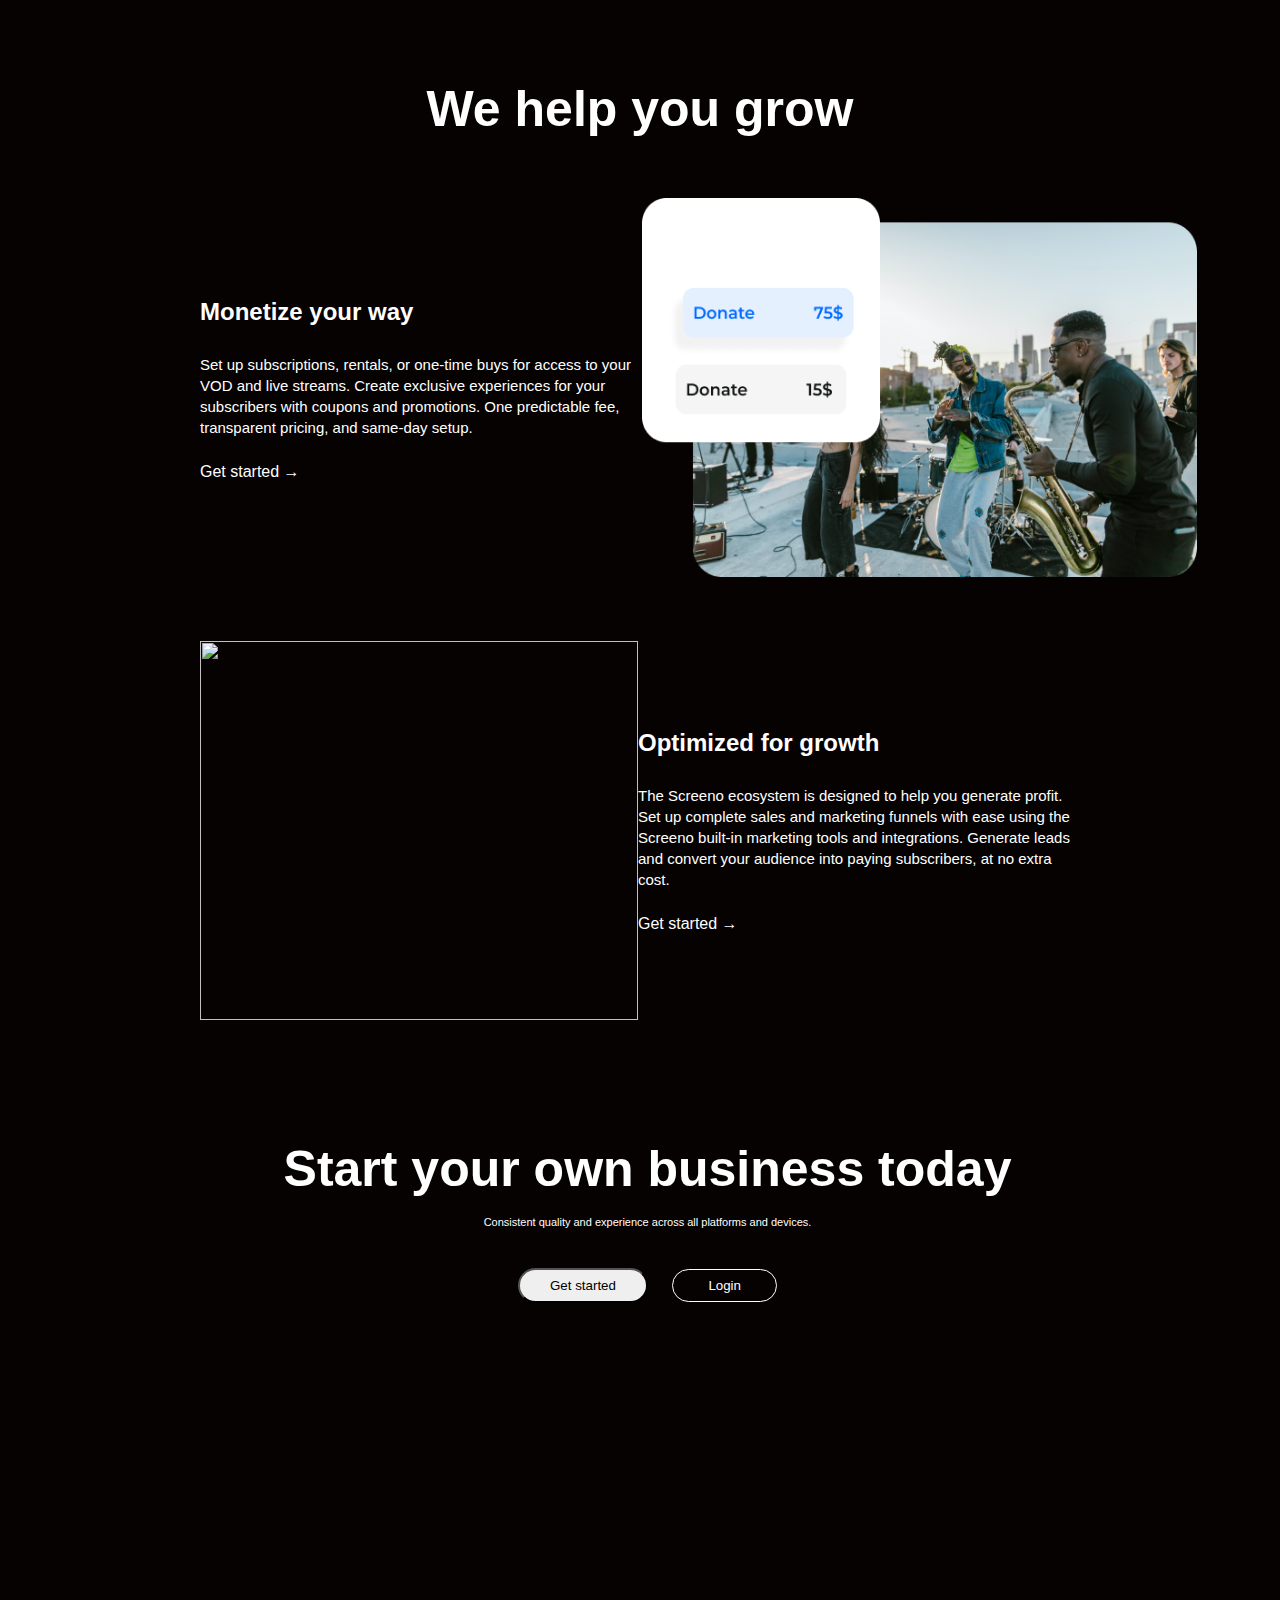
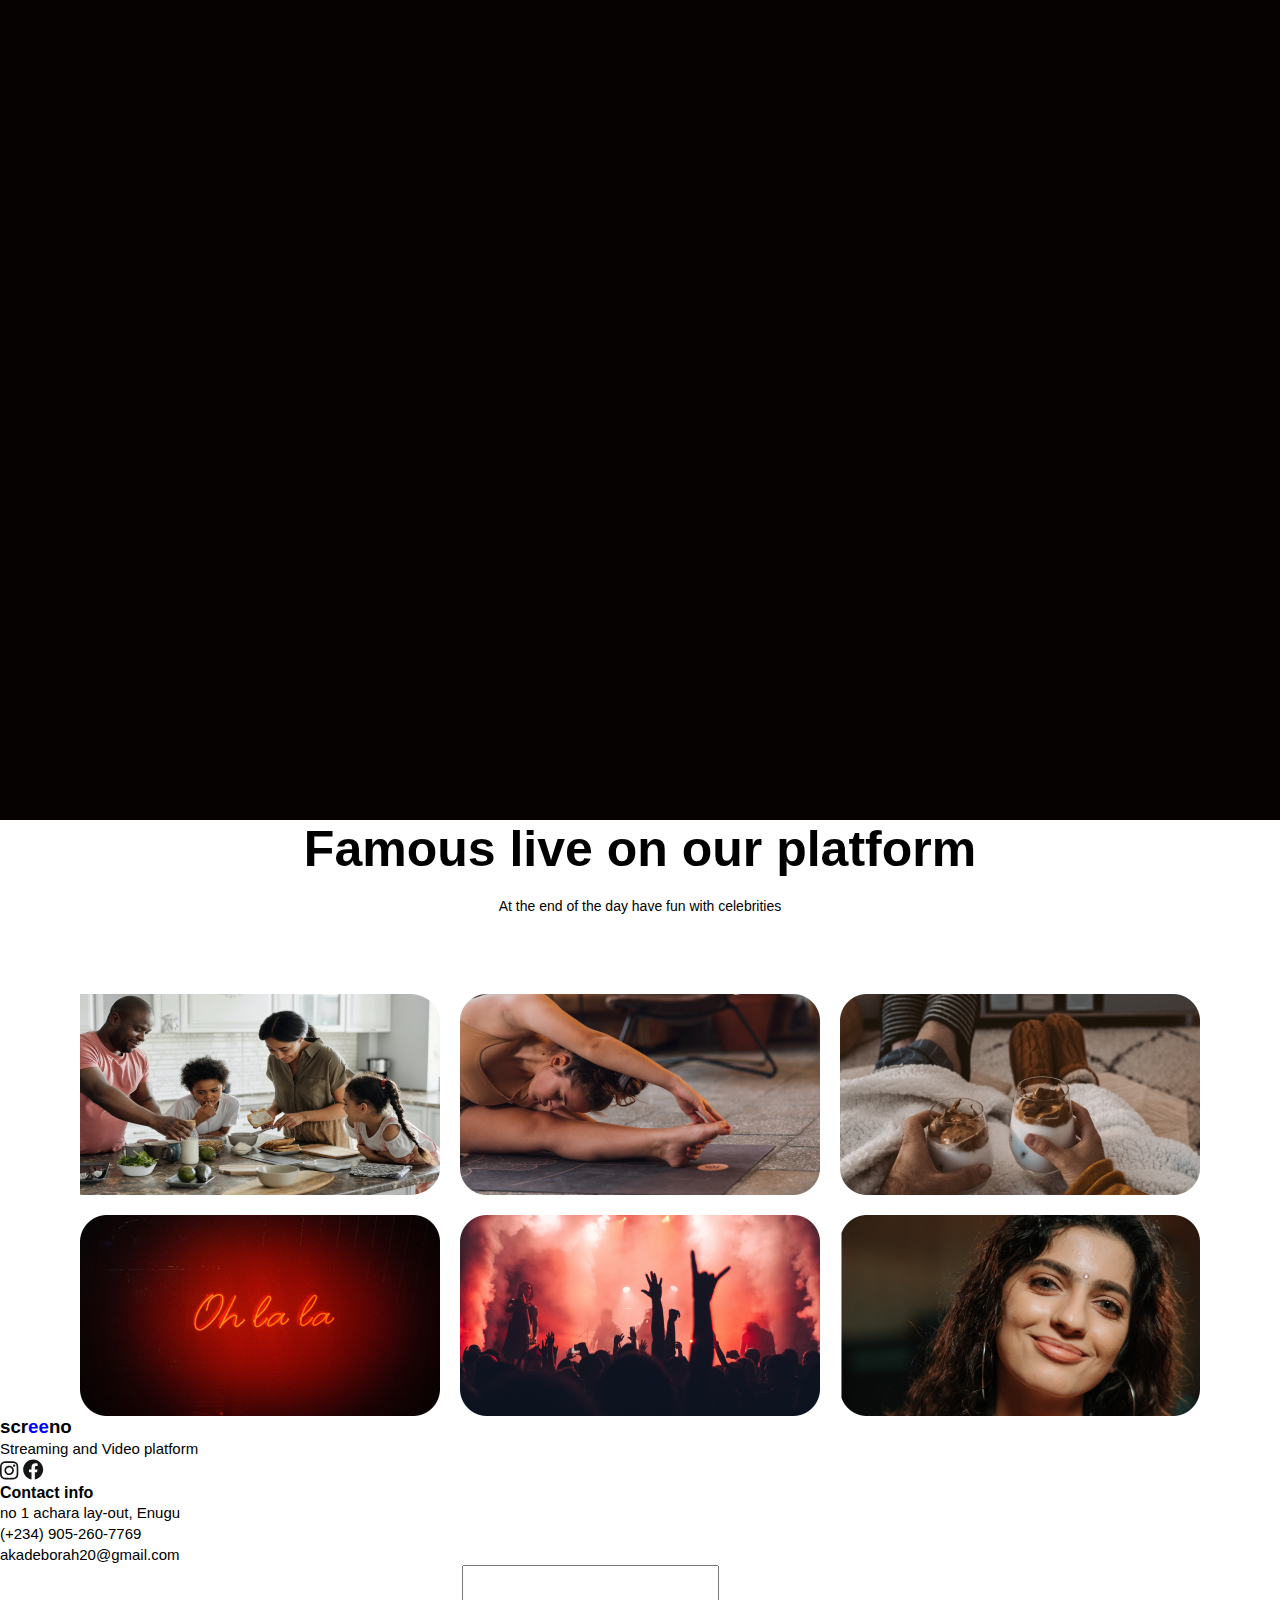
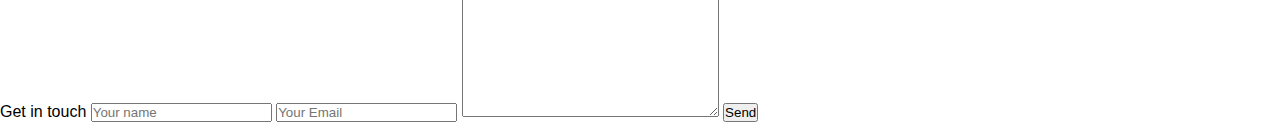
==== index.html @ b6d6ab67 "worked on section" ====
<!DOCTYPE html>
<html lang="en">
<head>
  <meta charset="UTF-8">
  <meta http-equiv="X-UA-Compatible" content="IE=edge">
  <meta name="viewport" content="width=device-width, initial-scale=1.0">
  <title>Document</title>
  <link rel="stylesheet" href="assets/css/all.min.css">

  <link rel="stylesheet" href="index.css">
</head>
<body>
  <div id="page1">
    <h1 class="head">We help you grow</h1>
    <div class="flex1">
    <div>
      <h2 class="head2">Monetize your way</h2>
      <p class="para">Set up subscriptions, rentals, or one-time buys for access to your VOD and live streams. Create exclusive experiences for your subscribers with coupons and promotions. One predictable fee, transparent pricing, and same-day setup.</p>
       <span class="spa">Get started <i>&rarr;</i></span>
    </div>
    <div>
      <img src="image/Group 29.png" alt="" width="555px" height="
      379px">
      </div>

    </div>

    <div class="contain">
      <div class="imgs">
        <img src="image/Group 34.png" alt="" width="100%" height="100%">
      </div>
      <div class="part1">
        <h2 class="head2">Optimized for growth</h2>
        <p class="para">The Screeno ecosystem is designed to help you generate profit. Set up complete sales and marketing funnels with ease using the Screeno built-in marketing tools and integrations. Generate leads and convert your audience into paying subscribers, at no extra cost.</p>
        <span class="spa">Get started <i>&rarr;</i></span>
      </div>
    </div>

    <div class="contain2">
      <h2 class="head-2">Start your own business today</h2>
      <span class="small">Consistent quality and experience across all platforms and devices.</span>
      <div>
      <button class="opaque">Get started</button>
      <button class="transp">Login</button>
    </div>
      <video src="image/production.mp4" type="video/mp4" autoplay="true" loading="lazy"></video>
    </div>


  </div>

  <div class="page2">
    <h2 class="head-3">Famous live on our platform</h2>
    <span class="spa1">At the end of the day have fun with celebrities</span>
    <div class="big-img">
      <img src="image/Rectangle 8.png" alt="">
      <img src="image/Rectangle 9.png" alt="">
      <img src="image/Rectangle 10.png" alt="">
      <img src="image/Rectangle 12.png" alt="">
      <img src="image/Rectangle 13.png" alt="">
      <img src="image/Rectangle 14.png" alt="">
    </div>
  </div>

  <div class="page3">
  <div>
    <h3>scr<span class="gren">ee</span>no</h3>
    <p>Streaming and Video platform</p>
    <div>
      <!-- flex justify content space between -->
      <img src="image/instagram.svg" width="" height="">
      <img src="image/facebook.svg" width="" height="">
    </div>
  </div>

  <div>
    <h4>Contact info</h4>
    <p>no 1 achara lay-out, Enugu</p>
    <p>(+234) 905-260-7769</p>
    <p>akadeborah20@gmail.com</p>
  </div>

  <div>
    <label for="">Get in touch</label>
    <input type="text" placeholder="Your name">
    <input type="email" placeholder="Your Email">
    <textarea name="" id="" cols="30" rows="10"></textarea>
    <button>Send</button>

  </div>

</div>
  
  <script src="index.js"></script>
  <script src="assets/js/all.min.js"></script>
</body>
</html>
---- index.css ----
*{
  padding: 0;
  margin: 0;
  box-sizing: border-box;
  font-family: Arial, Helvetica, sans-serif;
}

p{
  line-height: 1.4em;
  font-size: 15px;
  width: 442px;
}
.head2{
  margin-bottom: 28px;
}

#page1{
  color: white;
  background-color: #060202;
  width:100%;
  height:2420px;
  padding: 80px 200px;
}
.head{
  text-align: center;
  font-size: 50px;
}
.flex1{
  margin-top: 60px;
  margin-bottom: 60px;
  display: flex;
  justify-content: space-between;
  align-items: center;
}

.spa{
  display: block;
  margin-top: 25px;
}
i:hover{
  color: blue;
}

.contain{
  display: flex;
  justify-content: space-between;
  align-items: center;
  margin-top: 60px;
}

.imgs{
  width: 555px;
  height: 379px;
}

.contain2{
  margin: 100px 0 0 15px;
  display: flex;
  flex-direction: column;
  justify-content: center;
  align-items: center;
}

.head-2{
  margin: 20px 0 18px 0px ;
   font-size: 50px;
}

.small{
  font-size: 11px;
  margin-bottom: 40px;
}

.opaque{
border-radius: 30px;
 padding: 8px 30px 8px 30px;
}
.transp{
  background-color: transparent;
  color: white;
  border: 0.5px solid white;
  padding: 8px 35px 8px 35px;
  border-radius: 30px;
  margin-left: 20px;
}

video{
  width: 790px;
  height: 529px;
}

.big-img img{
  width: 360px;
  height: 201px;
}

.page2{
  display: flex;
  flex-direction: column;
  align-items: center;
  justify-content: center;
  background-color: white;
}
.head-3{
  font-size: 50px;
}
.spa1{
  font-size: 14px;
  margin-bottom: 80px;
  margin-top: 20px;
}
.big-img{
  display: grid;
  grid-template-columns: repeat(3, 1fr);
  gap: 20px;
}
.gren{
  color: blue;
}
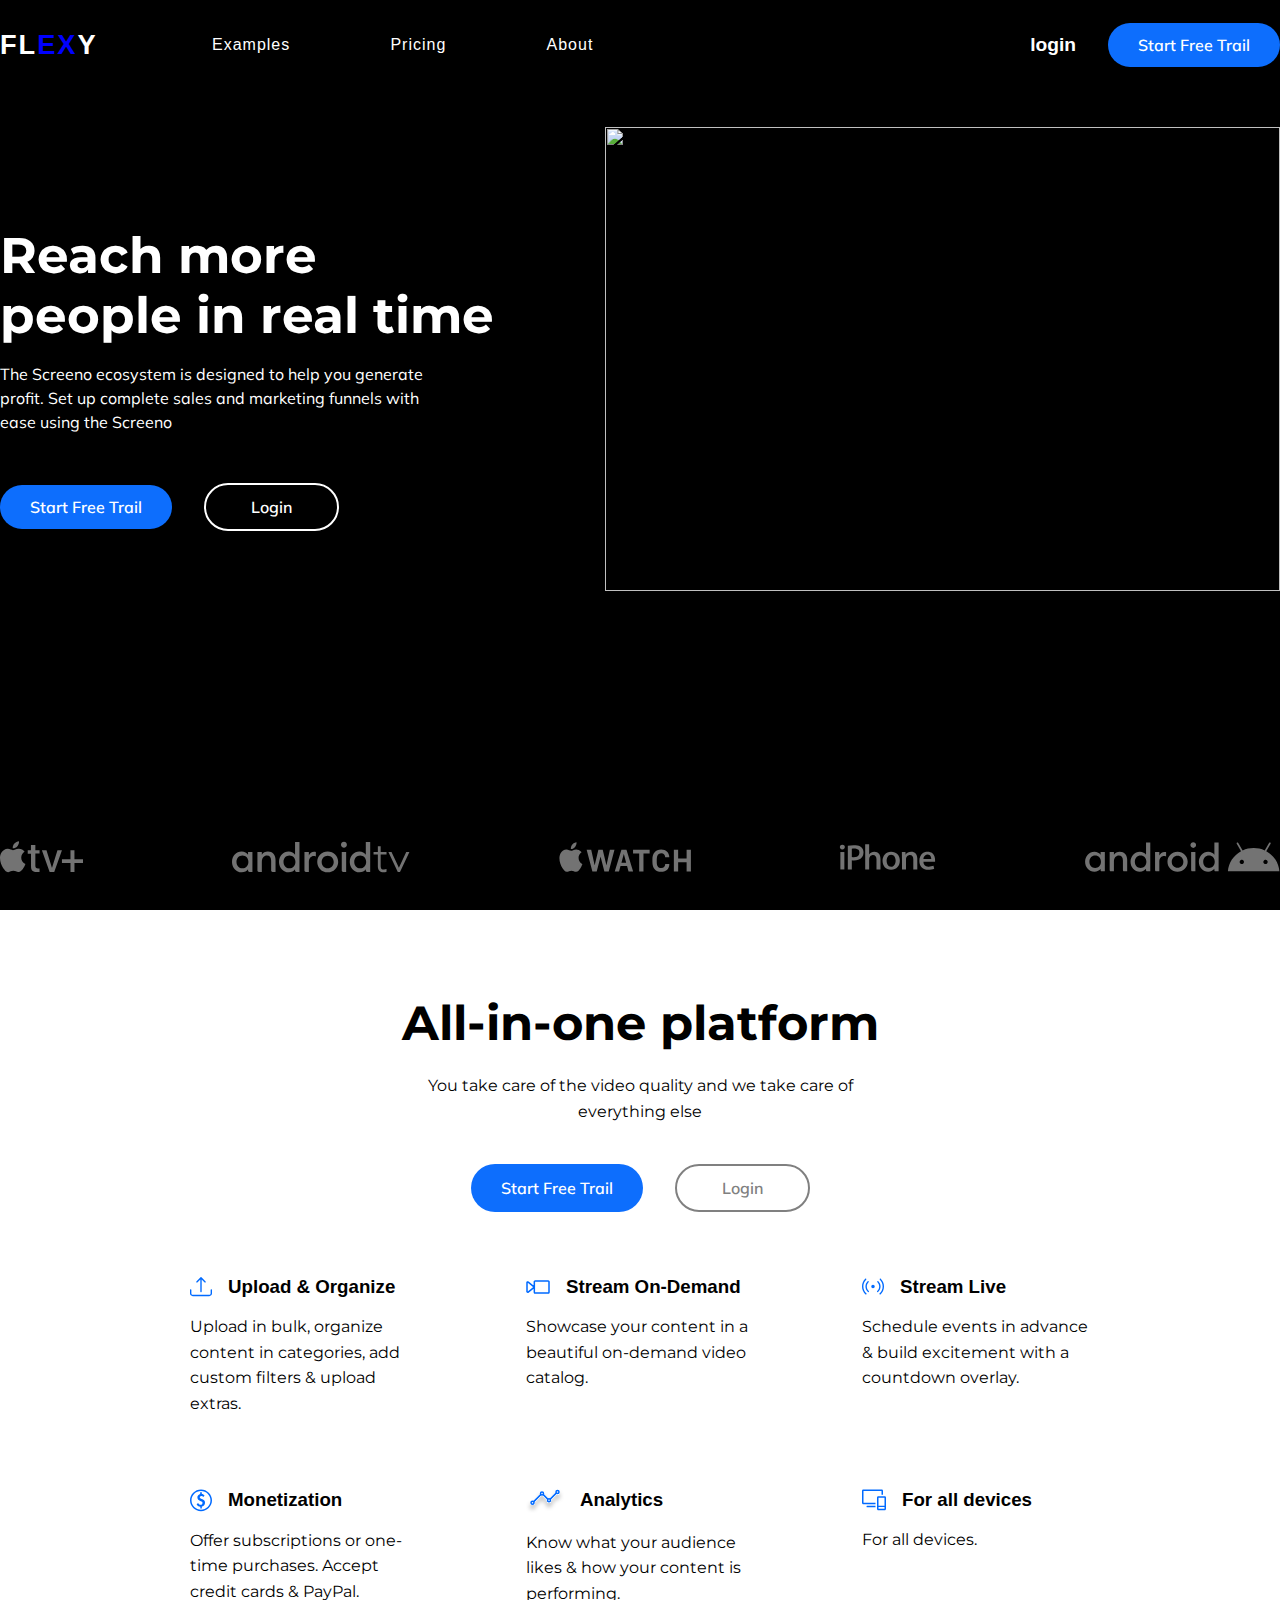
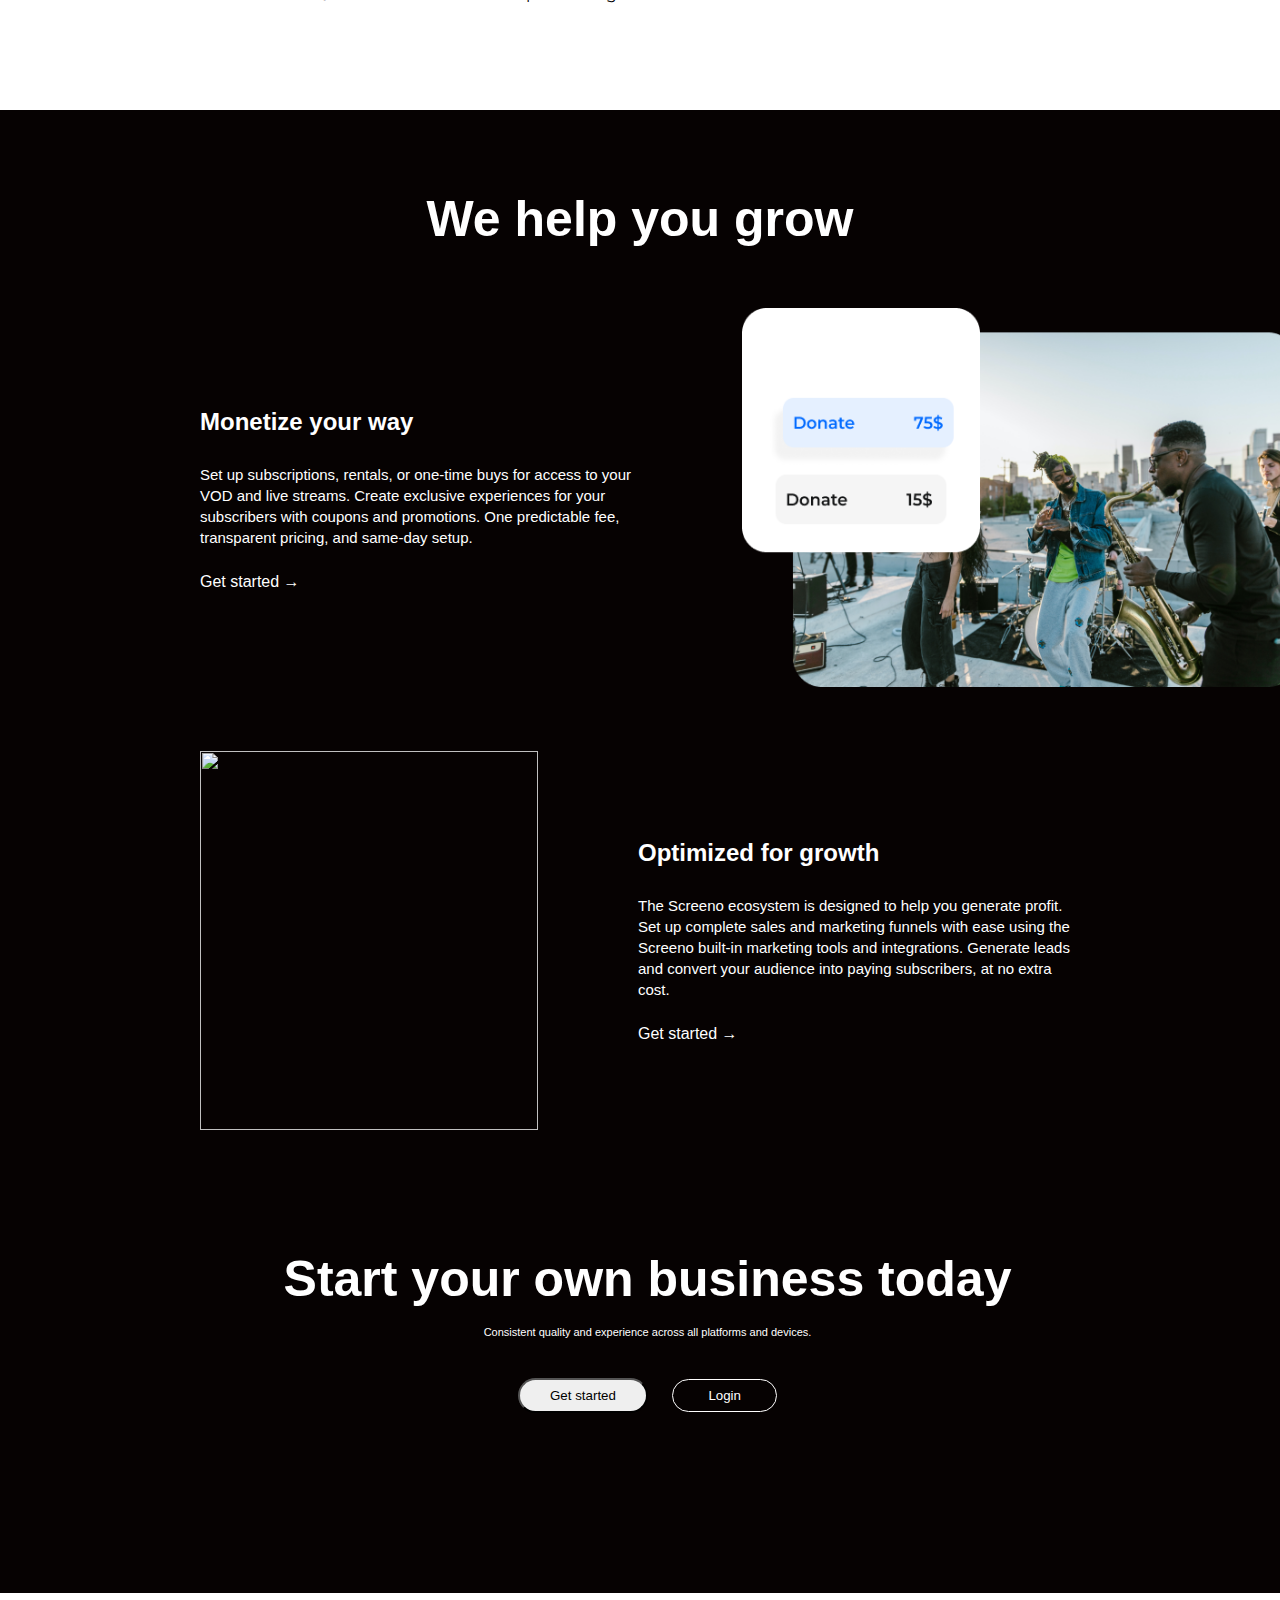
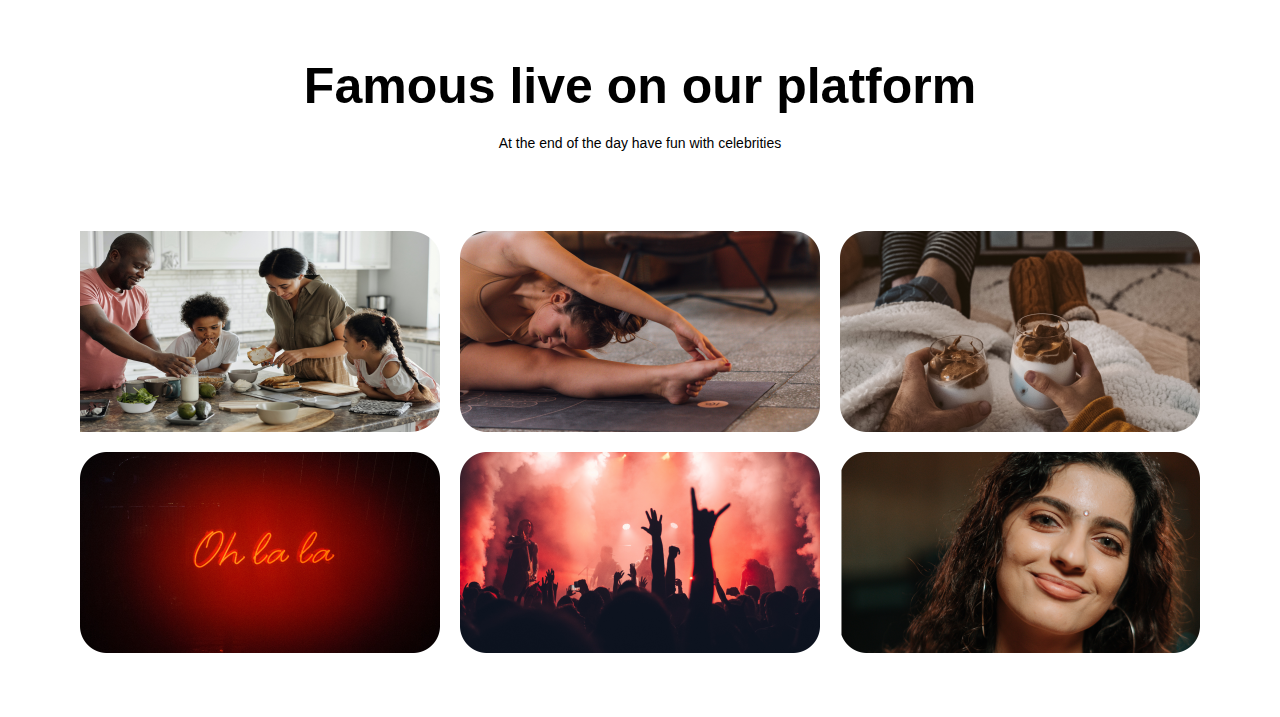
==== commit 091aef1f: "completed" ====
--- a/index.html
+++ b/index.html
@@ -1,97 +1,205 @@
 <!DOCTYPE html>
 <html lang="en">
+
 <head>
   <meta charset="UTF-8">
   <meta http-equiv="X-UA-Compatible" content="IE=edge">
   <meta name="viewport" content="width=device-width, initial-scale=1.0">
+  <link rel="stylesheet" href="./index.css">
+  <link rel="stylesheet" href="./index2.css">
   <title>Document</title>
-  <link rel="stylesheet" href="assets/css/all.min.css">
-
-  <link rel="stylesheet" href="index.css">
 </head>
+
 <body>
-  <div id="page1">
-    <h1 class="head">We help you grow</h1>
-    <div class="flex1">
-    <div>
-      <h2 class="head2">Monetize your way</h2>
-      <p class="para">Set up subscriptions, rentals, or one-time buys for access to your VOD and live streams. Create exclusive experiences for your subscribers with coupons and promotions. One predictable fee, transparent pricing, and same-day setup.</p>
-       <span class="spa">Get started <i>&rarr;</i></span>
-    </div>
-    <div>
-      <img src="image/Group 29.png" alt="" width="555px" height="
-      379px">
-      </div>
-
-    </div>
-
-    <div class="contain">
-      <div class="imgs">
-        <img src="image/Group 34.png" alt="" width="100%" height="100%">
-      </div>
-      <div class="part1">
-        <h2 class="head2">Optimized for growth</h2>
-        <p class="para">The Screeno ecosystem is designed to help you generate profit. Set up complete sales and marketing funnels with ease using the Screeno built-in marketing tools and integrations. Generate leads and convert your audience into paying subscribers, at no extra cost.</p>
-        <span class="spa">Get started <i>&rarr;</i></span>
-      </div>
-    </div>
-
-    <div class="contain2">
-      <h2 class="head-2">Start your own business today</h2>
-      <span class="small">Consistent quality and experience across all platforms and devices.</span>
+
+  <nav class="nav">
+    <div class="nav-inner">
+      <div class="nav-logo">
+        <a href="/">Fl<span style="color:blue ;">ex</span>y</a>
+      </div>
+      <div class="hamburger">
+        <span></span><span></span><span></span>
+      </div>
+      <div class="nav-links">
+        <ul>
+          <li><a href="#">Examples</a></li>
+          <li><a href="#">Pricing</a></li>
+          <li><a href="#">About</a></li>
+        </ul>
+        <ul>
+          <li><a href="#">login</a></li>
+          <li><a href="#">
+              <button class="btn btn-primary">Start Free Trail</button>
+            </a></li>
+        </ul>
+      </div>
+  </nav>
+
+  <!-- //hero is commpleted in desktop -->
+  <section class="firstSection">
+    <div class="hero">
+      <div class="top">
+        <div class="caption">
+          <h1>Reach more people in real time</h1>
+          <p>The Screeno ecosystem is designed to help you generate profit. Set up complete sales and marketing
+            funnels
+            with ease using the Screeno</p>
+          <div class="btn-wrap">
+            <button class="btn btn-primary">
+              Start Free Trail</button>
+            <button class="btn btn-light">Login</button>
+          </div>
+        </div>
+        <div class="hero-bg">
+          <img src="./image/Group35.svg" alt="">
+        </div>
+      </div>
+      <div class="partners">
+        <img src="./image/Vector (1).svg" class="tv" alt="">
+        <img src="./image/Group.svg" class="tv" alt="">
+        <img src="./image/Group (1).svg" class="tv" alt="">
+        <img src="./image/g3009.svg" class="tv" alt="">
+        <img src="./image/Group 1.svg" class="tv" alt="">
+      </div>
+  </section>
+
+  <section class="secondSection">
+    <div class="innerContainer">
+      <h2>All-in-one platform</h2>
+      <p>You take care of the video quality and we take care of everything else</p>
+      <div class="btnsWrap">
+        <button class="btn btn-primary">
+          Start Free Trail</button>
+        <button class="btn btn-dark">Login</button>
+      </div>
+      <div class="box-Container">
+        <!-- //content coming from js -->
+      </div>
+    </div>
+  </section>
+  <section>
+    <div id="page1">
+      <h1 class="head">We help you grow</h1>
+      <div class="flex1">
+        <div style="margin-right: 100px;">
+          <h2 class="head2">Monetize your way</h2>
+          <p class="para">Set up subscriptions, rentals, or one-time buys for access to your VOD and live streams.
+            Create exclusive experiences for your subscribers with coupons and promotions. One predictable fee,
+            transparent pricing, and same-day setup.</p>
+          <span class="spa">Get started <i>&rarr;</i></span>
+        </div>
+        <div>
+          <img src="image/Group 29.png" alt="" width="555px" height="
+          379px">
+        </div>
+      </div>
+
+      <div class="contain">
+        <div class="imgs" style="margin-right: 100px;">
+          <img src="image/Group 34.png" alt="" width="100%" height="100%">
+        </div>
+        <div class="part1">
+          <h2 class="head2">Optimized for growth</h2>
+          <p class="para">The Screeno ecosystem is designed to help you generate profit. Set up complete sales and
+            marketing funnels with ease using the Screeno built-in marketing tools and integrations. Generate leads
+            and convert your audience into paying subscribers, at no extra cost.</p>
+          <span class="spa">Get started <i>&rarr;</i></span>
+        </div>
+      </div>
+
+      <div class="contain2">
+        <h2 class="head-2">Start your own business today</h2>
+        <span class="small">Consistent quality and experience across all platforms and devices.</span>
+        <div>
+          <button class="opaque">Get started</button>
+          <button class="transp">Login</button>
+        </div>
+        <img src="./image/videoimg.svg" alt="" style="margin-top: 100px;">
+      </div>
+
+
+    </div>
+
+    <div class="page2">
+      <h2 class="head-3">Famous live on our platform</h2>
+      <span class="spa1">At the end of the day have fun with celebrities</span>
+      <div class="big-img">
+        <img src="image/Rectangle 8.png" alt="">
+        <img src="image/Rectangle 9.png" alt="">
+        <img src="image/Rectangle 10.png" alt="">
+        <img src="image/Rectangle 12.png" alt="">
+        <img src="image/Rectangle 13.png" alt="">
+        <img src="image/Rectangle 14.png" alt="">
+      </div>
+    </div>
+
+    <div class="page3">
+  </section>
+  <!-- <section class="lastSection">
+    <div class="bottom">
+      <div class="firstFlexChild">
+        <h3 style="margin-bottom: 50px;">scr<span class="gren">ee</span>no</h3>
+        <div>
+          <p>Streaming and Video platform</p>
+          <img src="image/instagram.svg" width="" height="">
+          <img src="image/facebook.svg" width="" height="">
+        </div>
+      </div>
+
       <div>
-      <button class="opaque">Get started</button>
-      <button class="transp">Login</button>
-    </div>
-      <video src="image/production.mp4" type="video/mp4" autoplay="true" loading="lazy"></video>
-    </div>
-
-
-  </div>
-
-  <div class="page2">
-    <h2 class="head-3">Famous live on our platform</h2>
-    <span class="spa1">At the end of the day have fun with celebrities</span>
-    <div class="big-img">
-      <img src="image/Rectangle 8.png" alt="">
-      <img src="image/Rectangle 9.png" alt="">
-      <img src="image/Rectangle 10.png" alt="">
-      <img src="image/Rectangle 12.png" alt="">
-      <img src="image/Rectangle 13.png" alt="">
-      <img src="image/Rectangle 14.png" alt="">
-    </div>
-  </div>
-
-  <div class="page3">
-  <div>
-    <h3>scr<span class="gren">ee</span>no</h3>
-    <p>Streaming and Video platform</p>
-    <div>
-      <!-- flex justify content space between -->
-      <img src="image/instagram.svg" width="" height="">
-      <img src="image/facebook.svg" width="" height="">
-    </div>
-  </div>
-
-  <div>
-    <h4>Contact info</h4>
-    <p>no 1 achara lay-out, Enugu</p>
-    <p>(+234) 905-260-7769</p>
-    <p>akadeborah20@gmail.com</p>
-  </div>
-
-  <div>
-    <label for="">Get in touch</label>
-    <input type="text" placeholder="Your name">
-    <input type="email" placeholder="Your Email">
-    <textarea name="" id="" cols="30" rows="10"></textarea>
-    <button>Send</button>
-
-  </div>
-
-</div>
-  
-  <script src="index.js"></script>
-  <script src="assets/js/all.min.js"></script>
+        <h4 style="margin-bottom: 20px;">Contact info</h4>
+        <p style="margin-bottom: 20px;">no 1 achara lay-out, Enugu</p>
+        <p style="margin-bottom: 20px;">(+234) 905-260-7769</p>
+        <p style="margin-bottom: 20px;">akadeborah20@gmail.com</p>
+      </div>
+
+      <div class="input">
+        <h4>Get in touch</h4>
+        <input type="text" placeholder="Your name">
+        <input type="email" placeholder="Your Email">
+        <textarea name="" id="" cols="30" rows="10"></textarea>
+        <button class="startfreetrial send">Send</button>
+      </div>
+    </div>
+    <div style="width: 100vw; height: 1px; background-color: #C9C9C9;"></div>
+    <div style="text-align: center; font-size: xx-small; margin-top: 10px;">
+      ©2022 Screeno Ltd, All rights reserved
+    </div>
+    </div>
+  </section>
+  <span>
+  </span> -->
+  <script>
+    const boxcon = document.querySelector('.box-Container');
+    const obj = [{
+      url: './image/Group(3).svg', title: "Upload & Organize", para: "Upload in bulk, organize content in categories, add custom filters & upload extras.",
+    }, {
+
+      url: "./image/Vector(12).svg", title: "Stream On-Demand", para: "Showcase your content in a beautiful on-demand video catalog.",
+    }, {
+      url: './image/Vector(2).svg', title: "Stream Live", para: "Schedule events in advance & build excitement with a countdown overlay.",
+    }, {
+      url: './image/Vector(3).svg', title: "Monetization", para: "Offer subscriptions or one-time purchases. Accept credit cards & PayPal.",
+    }, {
+      url: './image/Group16.svg', title: "Analytics", para: "Know what your audience likes & how your content is performing.",
+    }, {
+      url: './image/Group17.svg', title: "For all devices", para: "For all devices.",
+    },]
+    const midSec =
+      obj.map((x) => {
+        return `
+    <div class="box">
+         <div > 
+        <img src=${x.url} alt=${x.title}>
+        <h3>${x.title}</h3>
+        </div>
+        <p>${x.para}</p>
+        
+    </div>`
+        console.log(x.image)
+      }).join('')
+    boxcon.innerHTML = midSec; 
+  </script>
 </body>
+
 </html>--- a/index.css
+++ b/index.css
@@ -1,119 +1,309 @@
+
+@import url('https://fonts.googleapis.com/css2?family=Montserrat:ital,wght@0,300;0,400;0,500;0,600;0,700;0,800;0,900;1,300;1,400;1,500;1,600;1,700;1,800;1,900&family=Mulish:ital,wght@0,400;0,500;0,600;0,700;1,400;1,500;1,600&display=swap');
 *{
-  padding: 0;
-  margin: 0;
-  box-sizing: border-box;
-  font-family: Arial, Helvetica, sans-serif;
-}
-
-p{
-  line-height: 1.4em;
-  font-size: 15px;
-  width: 442px;
-}
-.head2{
-  margin-bottom: 28px;
-}
-
-#page1{
-  color: white;
-  background-color: #060202;
-  width:100%;
-  height:2420px;
-  padding: 80px 200px;
-}
-.head{
-  text-align: center;
-  font-size: 50px;
-}
-.flex1{
-  margin-top: 60px;
-  margin-bottom: 60px;
-  display: flex;
+    padding: 0;
+    margin: 0;
+    box-sizing: border-box;
+    font-family: 'Montserrat', sans-serif;
+    text-decoration: none;
+}
+:root{
+    --blue : #0D6EFD;
+    --white: #fff;
+    --box-shadow: 0px 0px 3px 2px;
+    --black:#000;
+}
+body{
+    position: relative;
+   width: 100%;
+    overflow-x: hidden;
+}
+.nav{
+    height: 90px;
+    width: 100%;
+    background-color: black;
+    position: sticky;
+    top: 0px;
+    z-index: 999;
+    display: flex;
+    align-items: center;
+}
+.nav-inner{
+    display: flex;
+    align-items: center;
+    justify-content: space-between;
+    max-width: 1300px;
+    margin: 0 auto;
+    width: 100%;
+}
+.nav-logo a{
+    font-size: 1.7rem;
+    font-weight: 600;
+    color: var(--white);
+    text-transform: uppercase;
+    letter-spacing: 2px;
+}
+.nav-links {
+    display: flex;
+    flex-direction: row;
+    align-items: center;
+    justify-content: space-between;
+    width: 85%;
+}
+
+.nav-links > ul:first-of-type {
+    display:flex;
+    flex-direction: row;
+    align-items: center;
+    justify-content: space-between;
+    gap:20%;
+}
+.nav-links>ul:first-of-type li a {
+    color: var(--white);
+    font-size: 1rem;
+    font-weight: 500;
+    letter-spacing: 1px;
+    transition: all 0.3s ease;
+    padding: 14px 20px;
+    border-radius: 10px;
+}
+
+.nav-links>ul:first-of-type li a:hover {
+    color: var(--white);
+    text-decoration: none;
+    transition: all 0.3s ease;
+    background-color: #0D6EFD;
+
+}
+
+.nav-links>ul:last-of-type{
+    display:flex;
+    flex-direction: row;
+    align-items: center;
+    justify-content: space-between;
+    gap:2rem;
+}
+.nav-links>ul:last-of-type li a{
+    font-size: 1.2rem;
+    font-weight: bold;
+    color: #fff;
+}
+.firstSection{
+    background-color: black;
+    color: white;
+    height: calc(100vh - 80px);
+    width: 100%;
+    display: flex;
+
+}
+.hero{
+ max-width: 1300px;
+ width: 100%;
+ height: calc(100% - 74px);
+ margin: auto;
+position: relative;
+display: flex;
+justify-content: space-between;
+flex-direction: column;
+}
+.caption{
+    width: 45%;
+    margin-top: 50px;
+}
+.caption h1 {
+    font-family: 'Montserrat';
+    font-style: normal;
+    font-weight: 700;
+    font-size: clamp(1.5rem, 5vw, 3.1rem);
+    line-height: 60px;
+    color: #FFFFFF;
+    max-width: 500px;
+    margin-bottom: 17px;
+    margin-top: 3rem;
+}
+.caption p{
+font-family: 'Mulish', sans-serif;
+font-style: normal;
+font-weight: 400;
+font-size: 16px;
+max-width: 450px;
+line-height: 150%;
+margin-bottom: 49px;
+}
+.caption .btn-wrap{
+    display:flex;
+    align-items: center;
+    justify-content: start;
+    gap:2rem;
+    margin-top: 20px;
+}
+
+ .btn{
+    display: inline-block;
+
+    font-family: 'Mulish', sans-serif;
+    font-style: normal;
+    font-weight: 600;
+    font-size: 16px;
+    line-height: 150%;
+    text-decoration: none;
+   
+    border-radius: 30px;
+}
+.btn-primary{
+   background-color: var(--blue);
+   color: #FFFFFF;
+  transition: all 0.3s ease-in-out;
+    padding: 10px 30px;
+    outline: 0;
+    border: 0;
+    border-radius: 30px;
+}
+
+.btn-primary:hover{
+    background-color: var(--white);
+    box-shadow: var(--box-shadow) var(--blue);
+    color: var(--blue);
+}
+.btn-light{
+    background-color: transparent;
+    color: var(--white);
+   border: 2px solid #fff;
+    padding: 10px 45px;
+    outline: 0;
+}
+
+.btn-light:hover{
+    background-color: var(--blue);
+     border: unset;
+     color: var(--white);
+}
+.btn-dark {
+    background-color: transparent;
+    color: grey;
+    border: 2px solid grey;
+    padding: 10px 45px;
+}
+
+.btn-dark:hover {
+    background-color: var(--blue);
+    border: unset;
+    color: var(--white);
+}
+
+.hero .hero-bg{
+    height: 464px;
+    width: 675px;
+}
+.hero .hero-bg img {
+    height: 100%;
+    width: 100%;
+    object-fit: contain;
+} 
+
+.partners {
+    display: flex;
   justify-content: space-between;
-  align-items: center;
-}
-
-.spa{
-  display: block;
-  margin-top: 25px;
-}
-i:hover{
-  color: blue;
-}
-
-.contain{
-  display: flex;
-  justify-content: space-between;
-  align-items: center;
-  margin-top: 60px;
-}
-
-.imgs{
-  width: 555px;
-  height: 379px;
-}
-
-.contain2{
-  margin: 100px 0 0 15px;
-  display: flex;
-  flex-direction: column;
-  justify-content: center;
-  align-items: center;
-}
-
-.head-2{
-  margin: 20px 0 18px 0px ;
-   font-size: 50px;
-}
-
-.small{
-  font-size: 11px;
-  margin-bottom: 40px;
-}
-
-.opaque{
-border-radius: 30px;
- padding: 8px 30px 8px 30px;
-}
-.transp{
-  background-color: transparent;
-  color: white;
-  border: 0.5px solid white;
-  padding: 8px 35px 8px 35px;
-  border-radius: 30px;
-  margin-left: 20px;
-}
-
-video{
-  width: 790px;
-  height: 529px;
-}
-
-.big-img img{
-  width: 360px;
-  height: 201px;
-}
-
+}
+
+.secondSection{
+    padding: 4rem 0;
+    display: flex;
+    width: 100%;
+}
+.secondSection .innerContainer{
+    display: flex;
+    flex-direction: column;
+    margin: auto;
+    width: 100%;
+    max-width: 1300px;
+}
+.secondSection .innerContainer h2 {
+    text-align: center;
+    margin-top: 20px;
+    font-family: 'Montserrat';
+    font-style: normal;
+    font-weight: 700;
+    font-size: 48px;
+    line-height: 59px;
+    margin-bottom: 20px;
+}
+.secondSection .innerContainer p{
+    font-size: clamp(.85rem, 2vw, 1rem);
+    font-family: 'Montserrat';
+    font-style: normal;
+    font-weight: 400;
+    line-height: 1.6;
+    max-width: 450px;
+    text-align: center;
+    margin: auto;
+    margin-bottom: 2.5rem;
+}
+
+.secondSection .innerContainer .btnsWrap{
+    margin: auto;
+    width: fit-content;
+    height: fit-content;
+    display: flex;
+    gap:2rem;
+}
+
+.box-Container{
+    display: flex;
+    justify-content: space-between;
+    flex-wrap: wrap;
+    width: 100%;
+    margin-top: 4rem;
+    max-width: 900px;
+    margin: 4rem auto 0  auto;
+    gap:2rem;
+}
+.box{
+    width: 228px;
+    display: flex;
+    flex-direction: column;
+    gap:1rem;
+    height: fit-content;
+}
+.box > div{
+    width: 100%;
+    gap:1rem;
+    display: flex;
+}
+.box>div h3{
+    margin: 0;
+}
+.box p{
+    width: 100%;
+    text-align: start !important;
+}
 .page2{
-  display: flex;
-  flex-direction: column;
-  align-items: center;
-  justify-content: center;
-  background-color: white;
-}
-.head-3{
-  font-size: 50px;
-}
-.spa1{
-  font-size: 14px;
-  margin-bottom: 80px;
-  margin-top: 20px;
-}
-.big-img{
-  display: grid;
-  grid-template-columns: repeat(3, 1fr);
-  gap: 20px;
-}
-.gren{
-  color: blue;
+    padding: 4rem 0;
+}
+.top{
+    display: flex;
+    justify-content: space-between;
+}
+
+.bottom{
+    display: flex;
+    justify-content: space-between;
+    padding: 50px;
+    padding-left: 200px;
+    margin-top: 100px;
+    padding-right: 300px;
+}
+.input{
+    display: flex;
+    flex-direction: column;
+    justify-content: space-between;
+}
+
+.send{
+    margin-top: 10px;
+    width: 100px;
+    border: 0;
+}
+.lastSection{
+    background-color: #E5E5E5;
 }--- a/index2.css
+++ b/index2.css
@@ -0,0 +1,117 @@
+*{
+  padding: 0;
+  margin: 0;
+  box-sizing: border-box;
+  font-family: Arial, Helvetica, sans-serif;
+}
+
+.para{
+  line-height: 1.4em;
+  font-size: 15px;
+  width: 442px;
+}
+.head2{
+  margin-bottom: 28px;
+}
+
+#page1{
+  color: white;
+  background-color: #060202;
+  padding: 80px 200px;
+}
+.head{
+  text-align: center;
+  font-size: 50px;
+}
+.flex1{
+  margin-top: 60px;
+  margin-bottom: 60px;
+  display: flex;
+  justify-content: space-between;
+  align-items: center;
+}
+
+.spa{
+  display: block;
+  margin-top: 25px;
+}
+i:hover{
+  color: blue;
+}
+
+.contain{
+  display: flex;
+  justify-content: space-between;
+  align-items: center;
+  margin-top: 60px;
+}
+
+.imgs{
+  width: 555px;
+  height: 379px;
+}
+
+.contain2{
+  margin: 100px 0 0 15px;
+  display: flex;
+  flex-direction: column;
+  justify-content: center;
+  align-items: center;
+}
+
+.head-2{
+  margin: 20px 0 18px 0px ;
+   font-size: 50px;
+}
+
+.small{
+  font-size: 11px;
+  margin-bottom: 40px;
+}
+
+.opaque{
+border-radius: 30px;
+ padding: 8px 30px 8px 30px;
+}
+.transp{
+  background-color: transparent;
+  color: white;
+  border: 0.5px solid white;
+  padding: 8px 35px 8px 35px;
+  border-radius: 30px;
+  margin-left: 20px;
+}
+
+video{
+  width: 790px;
+  height: 529px;
+}
+
+.big-img img{
+  width: 360px;
+  height: 201px;
+}
+
+.page2{
+  display: flex;
+  flex-direction: column;
+  align-items: center;
+  justify-content: center;
+  background-color: white;
+}
+.head-3{
+  font-size: 50px;
+}
+.spa1{
+  font-size: 14px;
+  margin-bottom: 80px;
+  margin-top: 20px;
+}
+.big-img{
+  display: grid;
+  grid-template-columns: repeat(3, 1fr);
+  gap: 20px;
+}
+.gren{
+  color: blue;
+}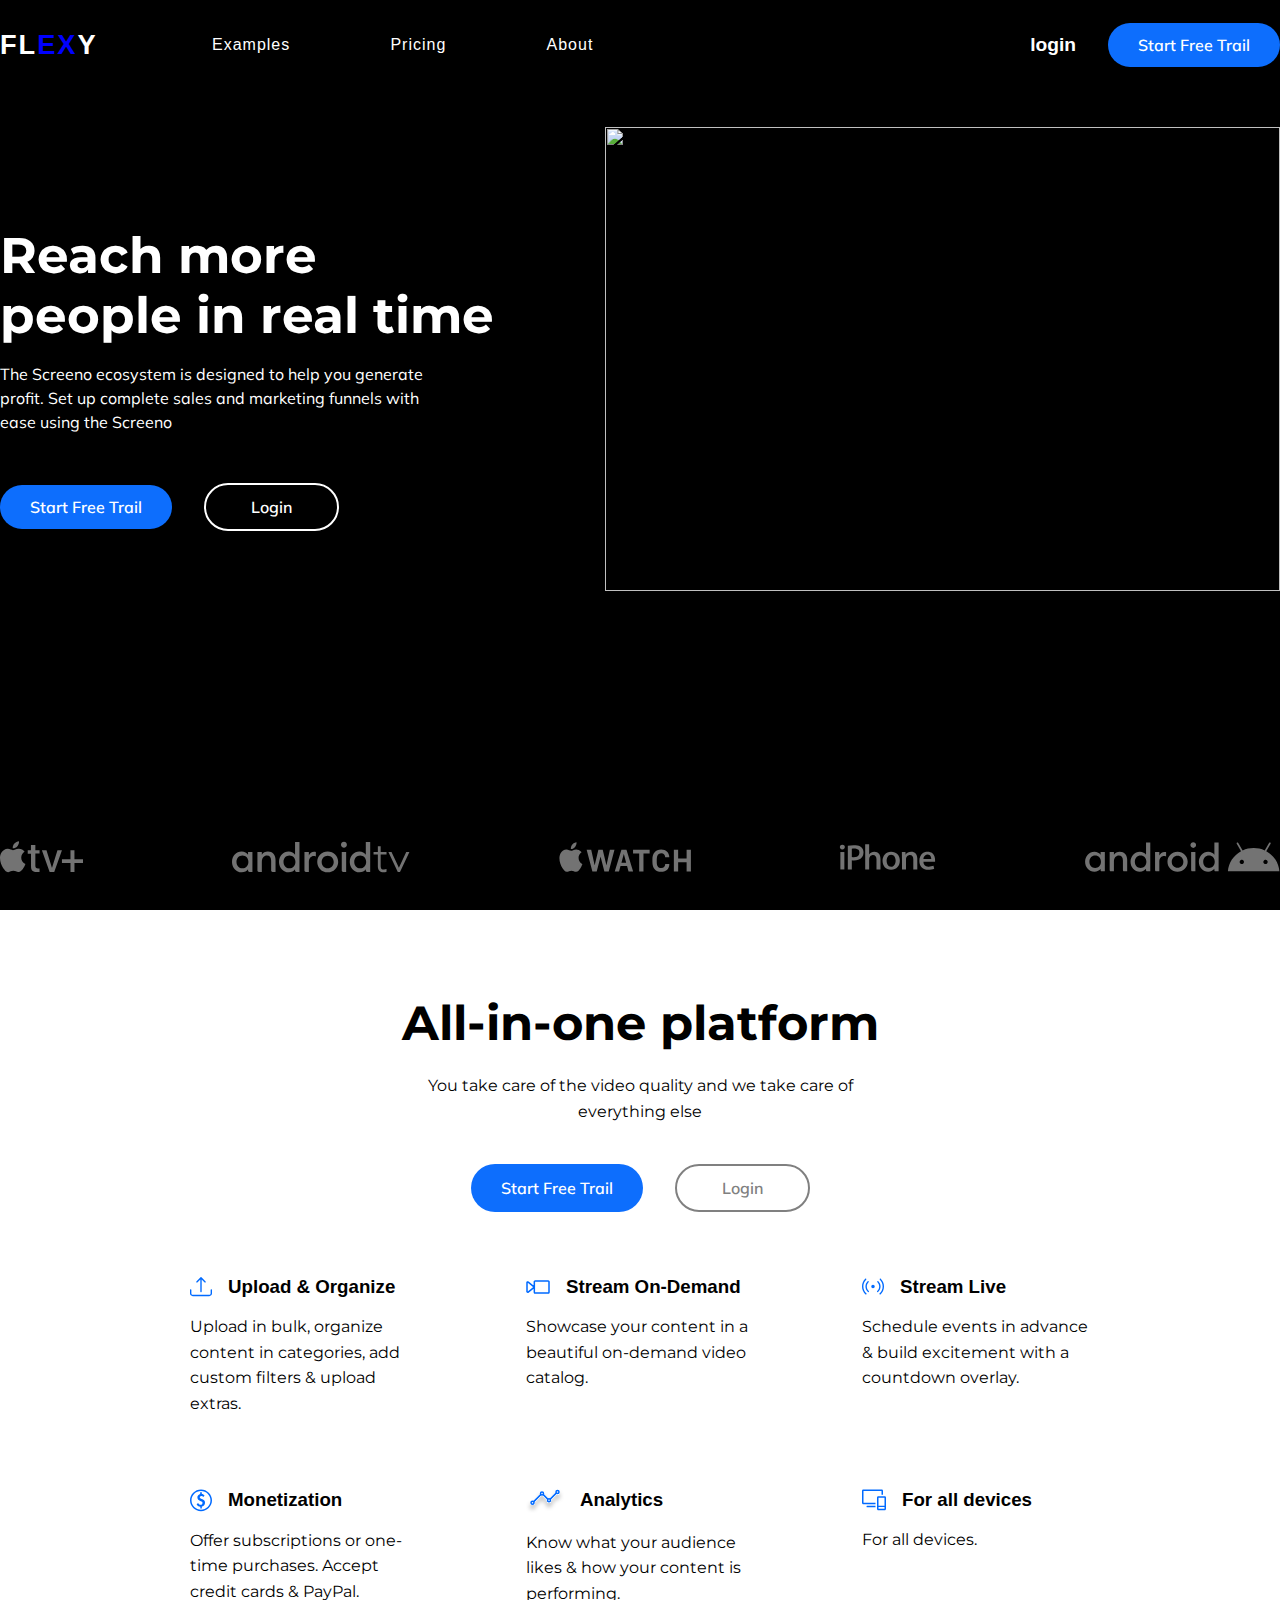
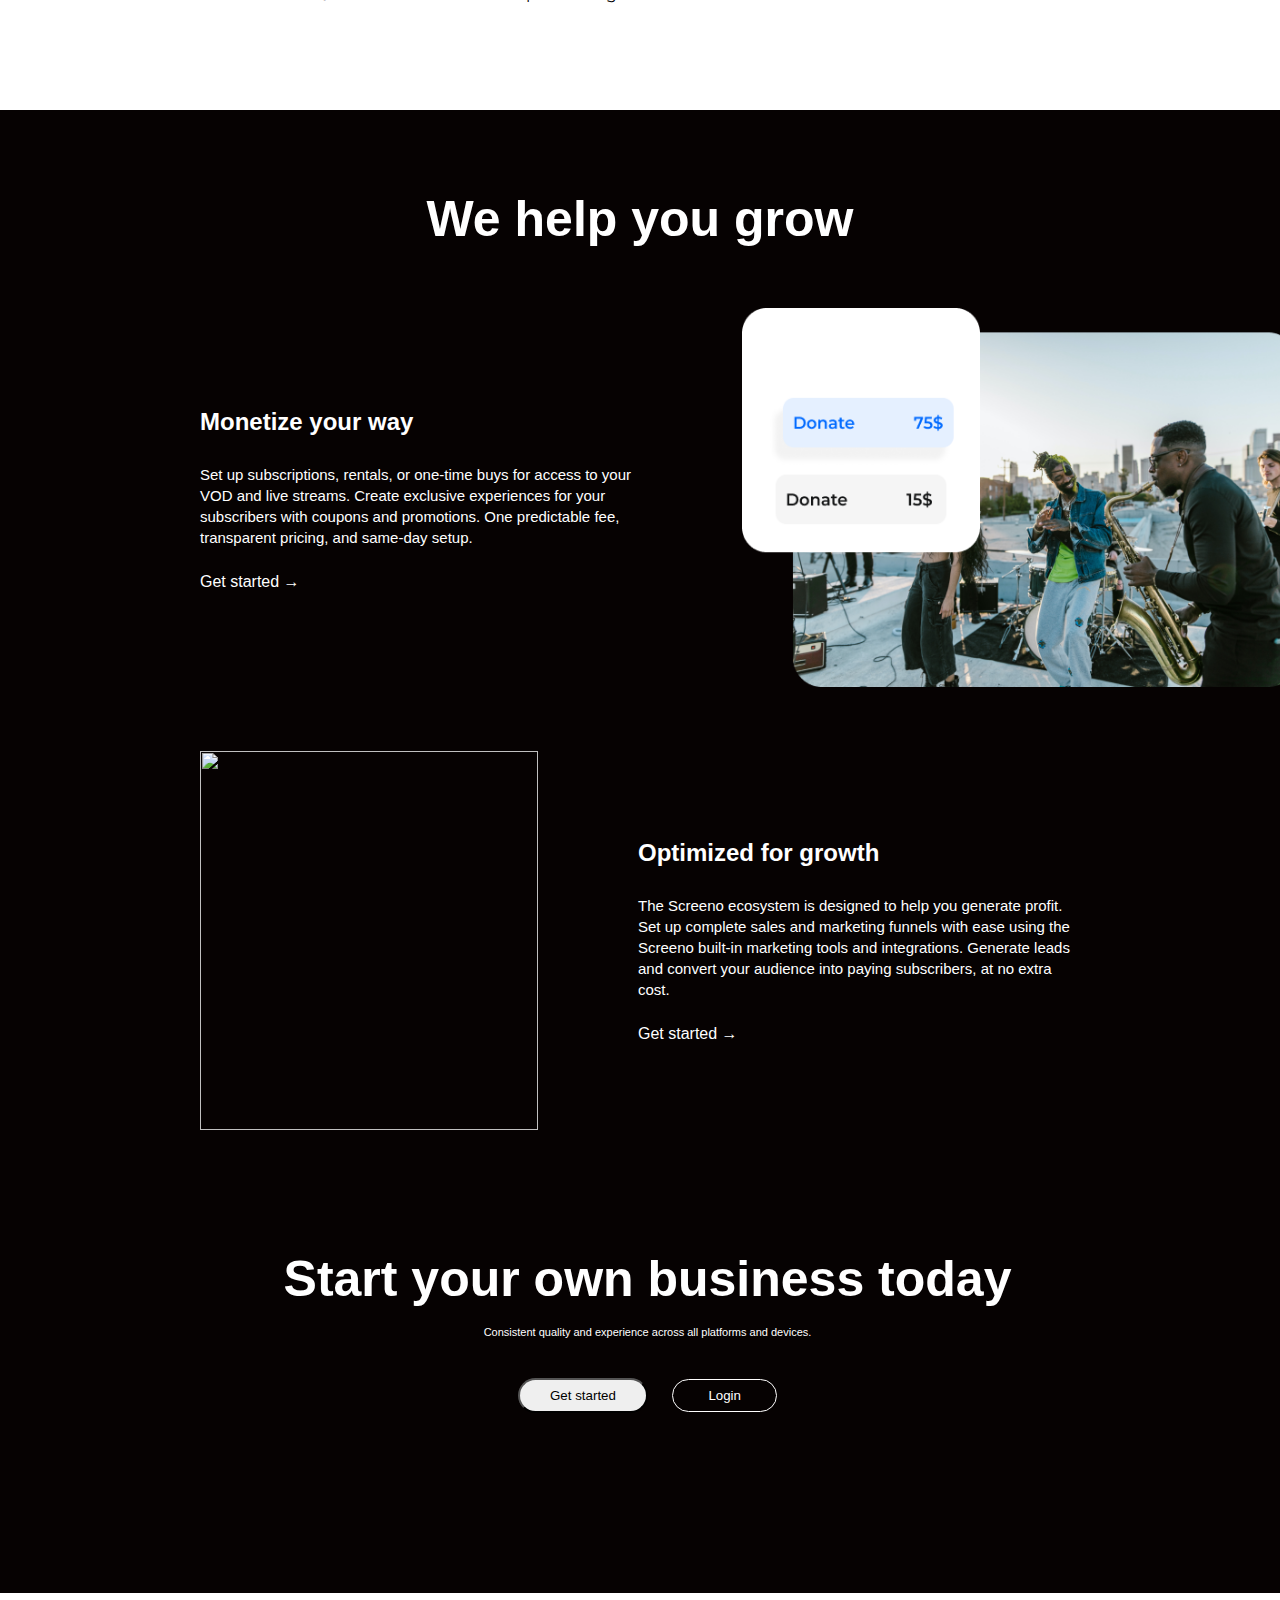
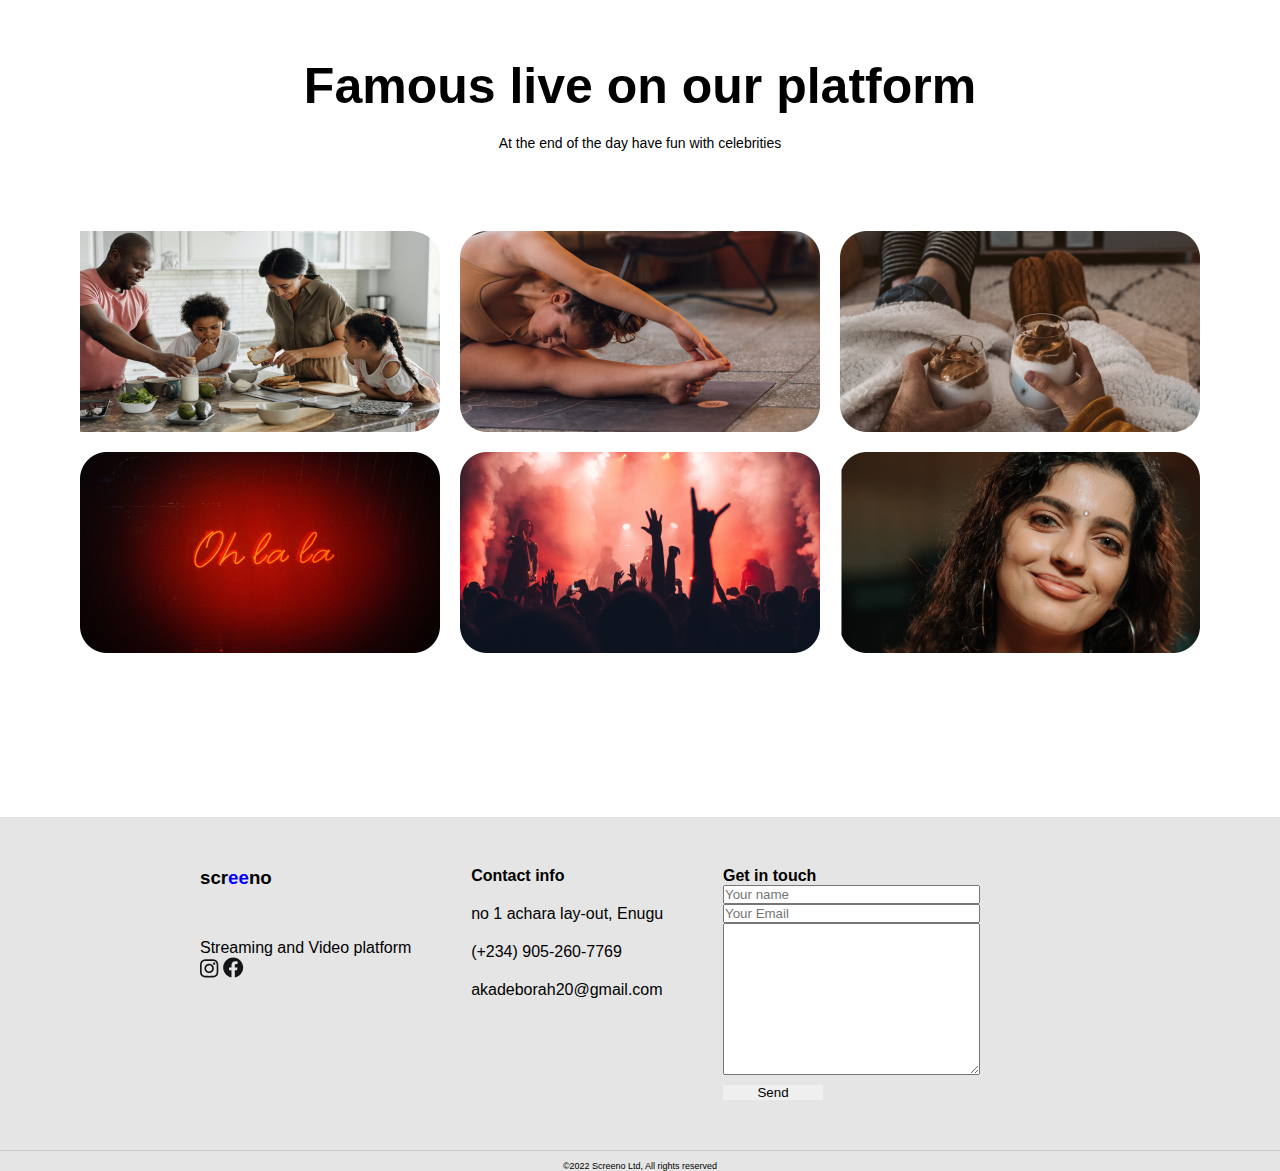
==== commit 6aaf5335: "completed" ====
--- a/index.html
+++ b/index.html
@@ -135,7 +135,7 @@
 
     <div class="page3">
   </section>
-  <!-- <section class="lastSection">
+  <section class="lastSection">
     <div class="bottom">
       <div class="firstFlexChild">
         <h3 style="margin-bottom: 50px;">scr<span class="gren">ee</span>no</h3>
@@ -168,7 +168,7 @@
     </div>
   </section>
   <span>
-  </span> -->
+  </span>
   <script>
     const boxcon = document.querySelector('.box-Container');
     const obj = [{
--- a/index2.css
+++ b/index2.css
@@ -37,6 +37,7 @@
 }
 i:hover{
   color: blue;
+
 }
 
 .contain{
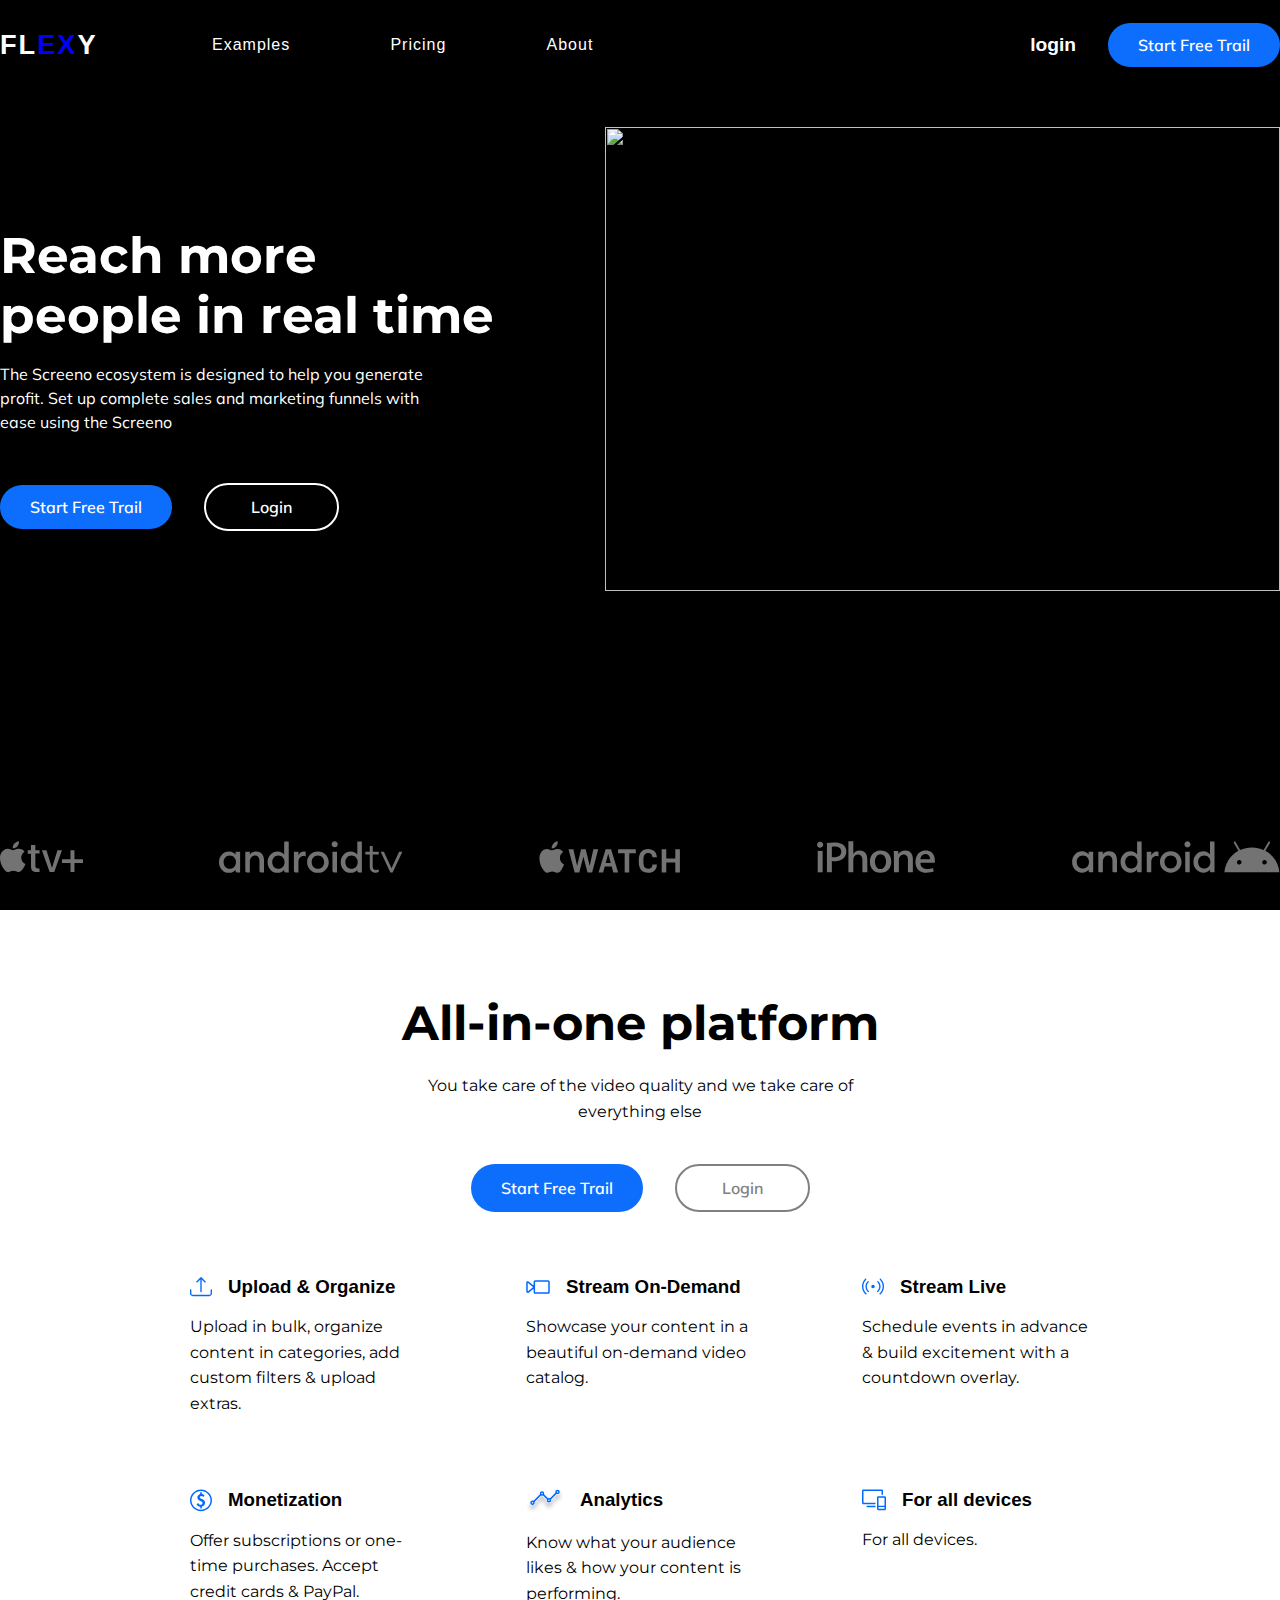
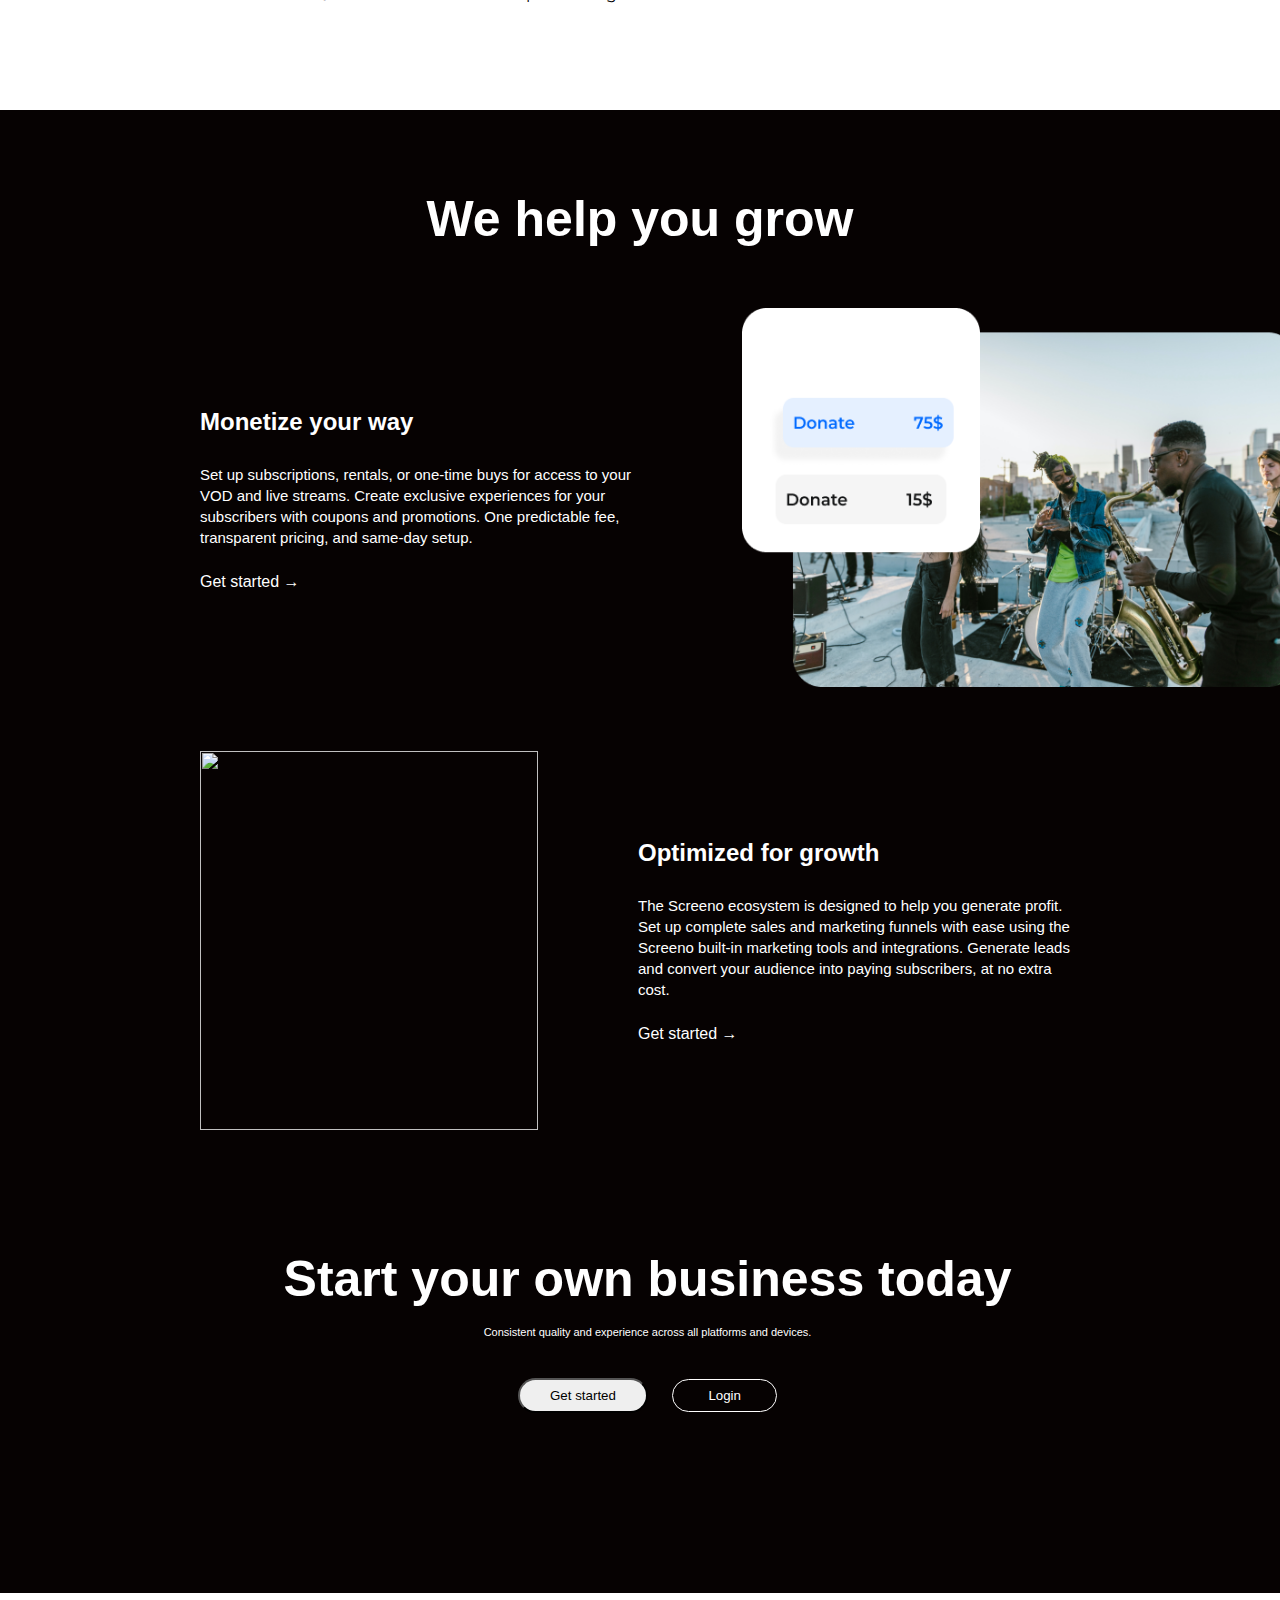
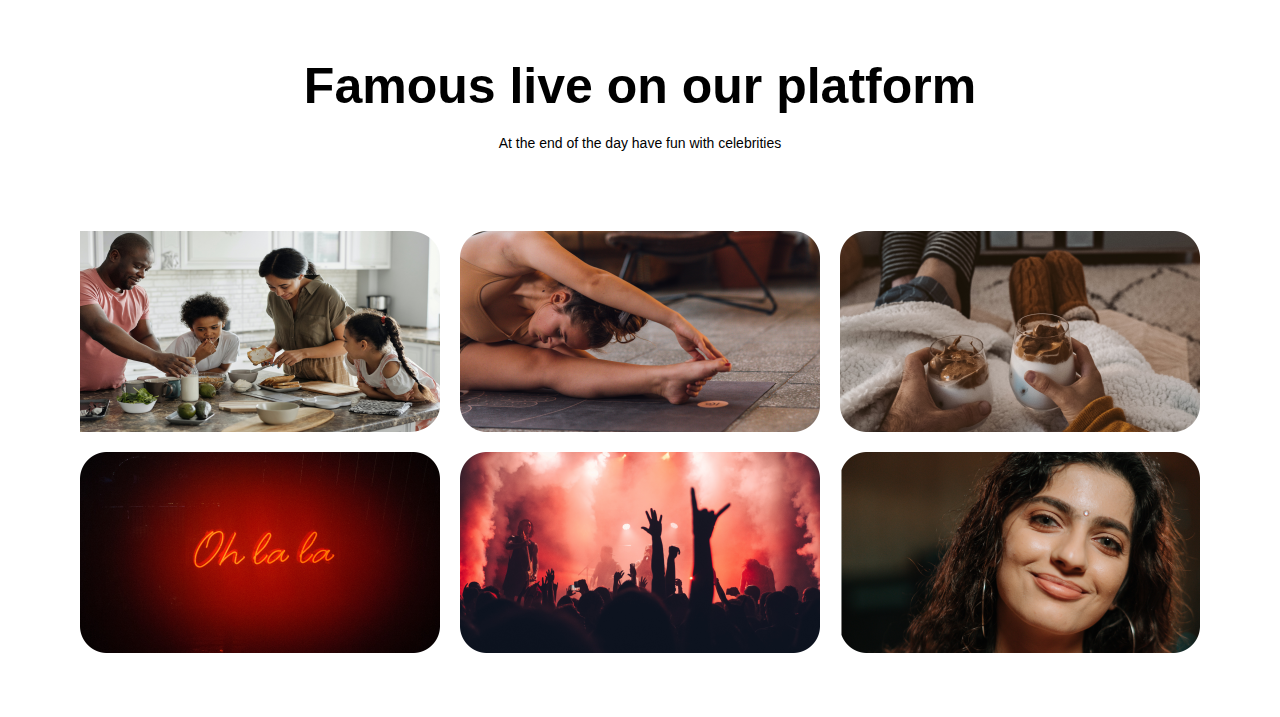
==== commit d198d078: "completed" ====
--- a/index.html
+++ b/index.html
@@ -135,7 +135,7 @@
 
     <div class="page3">
   </section>
-  <section class="lastSection">
+  <!-- <section class="lastSection">
     <div class="bottom">
       <div class="firstFlexChild">
         <h3 style="margin-bottom: 50px;">scr<span class="gren">ee</span>no</h3>
@@ -168,7 +168,7 @@
     </div>
   </section>
   <span>
-  </span>
+  </span> -->
   <script>
     const boxcon = document.querySelector('.box-Container');
     const obj = [{
